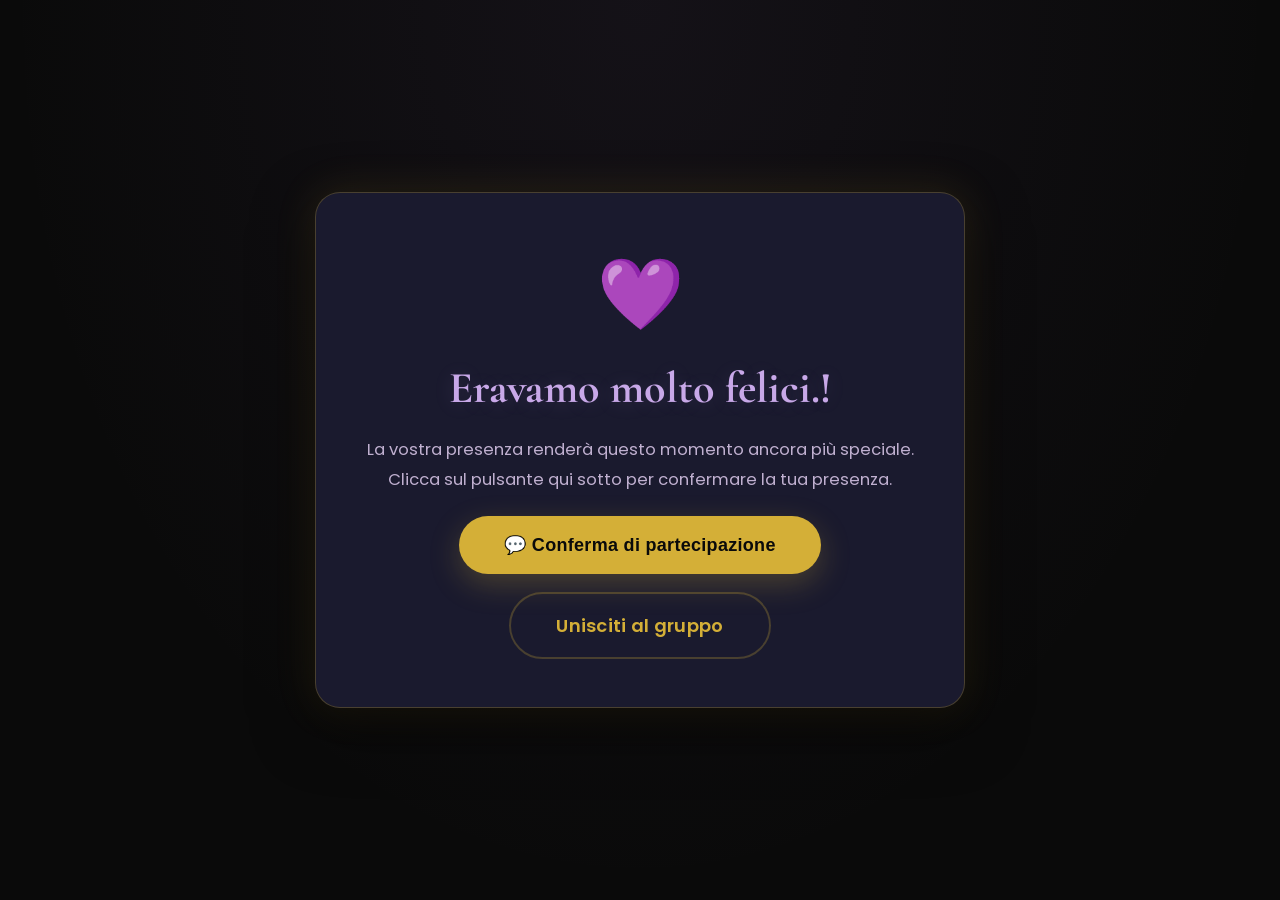
==== confimação.html @ 90d080fe "Translate confirmation page to Italian" ====
<!DOCTYPE html>
<html lang="pt-BR">
<head>
  <meta charset="UTF-8">
  <meta name="viewport" content="width=device-width, initial-scale=1.0">
  <title>Confirmação de Presença</title>
  <link rel="preconnect" href="https://fonts.googleapis.com">
  <link rel="preconnect" href="https://fonts.gstatic.com" crossorigin>
  <link href="https://fonts.googleapis.com/css2?family=Cormorant+Garamond:wght@400;600;700&family=Poppins:wght@300;400;500;600;700&display=swap" rel="stylesheet">

  <style>
    /* ======= VARIÁVEIS ======= */
    :root {
      --black: #0a0a0a;
      --dark: #0d0d0d;
      --dark-card: #1a1a2e;
      --purple: #8f6ab7;
      --purple2: #7c5aa5;
      --purple-light: #c8a8e8;
      --gold: #d4af37;
      --gold-dark: #c5a030;
      --white: #ffffff;
      --text-light: #f0e6ff;
      --text-muted: #c0b0d0;
      --border-gold: rgba(212, 175, 55, 0.25);
      --shadow-gold: rgba(212, 175, 55, 0.15);
    }

    /* ======= RESET ======= */
    * { box-sizing: border-box; margin: 0; padding: 0; }

    /* ======= BODY ======= */
    body {
      margin: 0;
      min-height: 100vh;
      display: flex;
      justify-content: center;
      align-items: center;
      background: var(--black);
      font-family: 'Poppins', sans-serif;
      color: var(--text-light);
      overflow-x: hidden;
      padding: clamp(12px, 3vw, 24px);
      background-image: radial-gradient(ellipse at 50% 0%, rgba(143, 106, 183, 0.08) 0%, transparent 70%);
    }

    /* ======= CARD ======= */
    .card {
      width: min(92%, 650px);
      background: var(--dark-card);
      border-radius: clamp(18px, 3vw, 25px);
      padding: clamp(24px, 5vw, 48px) clamp(20px, 4vw, 42px);
      text-align: center;
      box-shadow: 0 20px 60px rgba(0, 0, 0, 0.5), 0 0 40px var(--shadow-gold);
      border: 1px solid var(--border-gold);
      transition: all 0.3s ease;
    }

    .icon {
      font-size: clamp(48px, 10vw, 70px);
      margin-bottom: clamp(10px, 2vw, 16px);
      animation: pulse 2s infinite;
      display: block;
    }

    @keyframes pulse {
      50% { transform: scale(1.08); }
    }

    h1 {
      font-family: 'Cormorant Garamond', serif;
      color: var(--purple-light);
      font-size: clamp(28px, 6vw, 44px);
      line-height: 1.15;
      margin-bottom: 8px;
      font-weight: 700;
      text-shadow: 0 2px 20px rgba(200, 168, 232, 0.15);
    }

    p {
      color: var(--text-muted);
      line-height: 1.8;
      margin: clamp(14px, 3vw, 22px) 0;
      font-size: clamp(14px, 2.2vw, 16.5px);
    }

    /* ======= BOTÕES ======= */
    .btn {
      display: inline-flex;
      align-items: center;
      justify-content: center;
      gap: 8px;
      padding: clamp(14px, 2.5vw, 18px) clamp(28px, 5vw, 45px);
      border-radius: 50px;
      font-size: clamp(14px, 2vw, 18px);
      font-weight: 600;
      cursor: pointer;
      transition: all 0.3s ease;
      border: none;
      text-decoration: none;
      user-select: none;
      -webkit-tap-highlight-color: transparent;
      letter-spacing: 0.3px;
      outline: none;
    }

    .btn:active {
      transform: scale(0.97);
    }

    .btn-primary {
      background: var(--gold);
      color: var(--black);
      box-shadow: 0 10px 30px rgba(212, 175, 55, 0.25);
    }

    .btn-primary:hover {
      transform: translateY(-3px);
      background: var(--gold-dark);
      box-shadow: 0 15px 35px rgba(212, 175, 55, 0.35);
    }

    .btn-secondary {
      background: var(--purple2);
      color: var(--white);
      margin-top: 14px;
    }

    .btn-secondary:hover {
      transform: translateY(-3px);
      background: var(--purple);
    }

    .btn-link {
      margin-top: 18px;
      background: transparent;
      color: var(--gold);
      border: 2px solid var(--border-gold);
    }

    .btn-link:hover {
      transform: translateY(-3px);
      border-color: var(--gold);
      background: rgba(212, 175, 55, 0.08);
    }

    .btn-cancel {
      background: rgba(143, 106, 183, 0.15);
      color: var(--purple-light);
      border: 1px solid rgba(200, 168, 232, 0.25);
    }

    .btn-cancel:hover {
      transform: translateY(-3px);
      background: rgba(143, 106, 183, 0.25);
    }

    /* ======= MODAL ======= */
    #rsvpModal {
      position: fixed;
      inset: 0;
      z-index: 9999;
      display: none;
    }

    #rsvpModal.is-open {
      display: block;
    }

    .overlay {
      position: absolute;
      inset: 0;
      background: rgba(0, 0, 0, 0.7);
      backdrop-filter: blur(8px);
      -webkit-backdrop-filter: blur(8px);
    }

    .modal {
      position: relative;
      z-index: 1;
      width: min(720px, 94vw);
      margin: clamp(3vh, 5vh, 8vh) auto;
      background: var(--dark-card);
      border: 1px solid var(--border-gold);
      border-radius: clamp(16px, 3vw, 22px);
      box-shadow: 0 30px 90px rgba(0, 0, 0, 0.5), 0 0 30px var(--shadow-gold);
      padding: clamp(16px, 3vw, 28px);
      animation: pop 0.18s ease-out;
      max-height: 90vh;
      overflow-y: auto;
    }

    .modal::-webkit-scrollbar {
      width: 6px;
    }

    .modal::-webkit-scrollbar-track {
      background: transparent;
    }

    .modal::-webkit-scrollbar-thumb {
      background: var(--purple2);
      border-radius: 10px;
    }

    @keyframes pop {
      from { transform: translateY(10px) scale(0.98); opacity: 0.7; }
      to { transform: translateY(0) scale(1); opacity: 1; }
    }

    .modal h2 {
      font-family: 'Cormorant Garamond', serif;
      font-size: clamp(22px, 4vw, 30px);
      color: var(--purple-light);
      margin-bottom: 18px;
      text-align: center;
      font-weight: 700;
    }

    /* ======= FORMULÁRIO ======= */
    .form-grid {
      display: grid;
      grid-template-columns: 1fr 1fr;
      gap: clamp(10px, 2vw, 14px);
    }

    .form-grid .full { grid-column: 1 / -1; }

    label {
      display: block;
      font-size: clamp(12px, 1.8vw, 14px);
      color: var(--purple-light);
      margin: 8px 0 5px;
      font-weight: 600;
      letter-spacing: 0.2px;
    }

    input,
    select,
    textarea {
      width: 100%;
      border-radius: 14px;
      border: 1px solid rgba(200, 168, 232, 0.15);
      padding: clamp(10px, 2vw, 14px) clamp(10px, 2vw, 14px);
      outline: none;
      background: rgba(10, 10, 10, 0.6);
      color: var(--text-light);
      font-family: inherit;
      font-size: clamp(13px, 2vw, 15px);
      transition: border-color 0.2s ease, box-shadow 0.2s ease;
    }

    input::placeholder,
    textarea::placeholder {
      color: rgba(200, 168, 232, 0.3);
    }

    input:focus,
    select:focus,
    textarea:focus {
      border-color: var(--gold);
      box-shadow: 0 0 0 3px rgba(212, 175, 55, 0.15);
    }

    select {
      appearance: none;
      background-image: url("data:image/svg+xml,%3Csvg xmlns='http://www.w3.org/2000/svg' width='12' height='8' viewBox='0 0 12 8'%3E%3Cpath fill='%23d4af37' d='M6 8L0 0h12z'/%3E%3C/svg%3E");
      background-repeat: no-repeat;
      background-position: right 12px center;
      padding-right: 32px;
      cursor: pointer;
    }

    select option {
      background: var(--dark-card);
      color: var(--text-light);
    }

    textarea {
      min-height: clamp(80px, 12vw, 96px);
      resize: vertical;
    }

    /* ======= AÇÕES ======= */
    .actions {
      display: flex;
      gap: 12px;
      margin-top: 18px;
      justify-content: center;
      flex-wrap: wrap;
    }

    .actions button { border: none; }

    /* ======= TOAST ======= */
    .toast {
      display: none;
      margin-top: 14px;
      padding: 12px 14px;
      border-radius: 14px;
      background: rgba(212, 175, 55, 0.1);
      color: var(--gold);
      border: 1px solid var(--border-gold);
      font-weight: 600;
      text-align: center;
      font-size: clamp(13px, 2vw, 14px);
    }

    .help {
      margin-top: 12px;
      font-size: clamp(11px, 1.8vw, 12.5px);
      color: var(--text-muted);
      text-align: center;
      line-height: 1.5;
      opacity: 0.8;
    }

    /* ============================================
       RESPONSIVO — BREAKPOINTS
       ============================================ */

    /* Tablets & Telas Médias (≤ 1024px) */
    @media (max-width: 1024px) {
      body { padding: 20px; }
      .modal { margin: 5vh auto; }
    }

    /* ≤ 900px */
    @media (max-width: 900px) {
      .form-grid { grid-template-columns: 1fr; }
      .modal { padding: 20px; }
    }

    /* ≤ 768px */
    @media (max-width: 768px) {
      body { padding: 16px; }
      .card { padding: 28px 18px; }
      .modal { padding: 18px; margin: 3vh auto; max-height: 92vh; }
      .form-grid { gap: 8px; }
      .actions { flex-direction: column; align-items: stretch; }
      .actions .btn { width: 100%; justify-content: center; }
    }

    /* ≤ 600px */
    @media (max-width: 600px) {
      body { padding: 12px; }
      .card { padding: 24px 16px; border-radius: 18px; }
      .modal { padding: 14px; border-radius: 16px; margin: 2vh auto; }
      .modal h2 { font-size: 22px; }
      label { font-size: 13px; }
      .help { font-size: 11px; }
      .toast { font-size: 13px; }
    }

    /* ≤ 480px (smartphones médios) */
    @media (max-width: 480px) {
      body { padding: 10px; }
      .card { padding: 20px 14px; border-radius: 16px; }
      .card h1 { font-size: 26px; }
      .card p { font-size: 14px; }
      .btn { 
        padding: 13px 24px; 
        font-size: 14px; 
        width: 100%;
        justify-content: center;
      }
      .btn-link { margin-top: 12px; }
      .modal { padding: 12px; border-radius: 14px; }
      .modal h2 { font-size: 20px; }
      input, select, textarea { 
        padding: 10px;
        font-size: 14px;
        border-radius: 12px;
      }
      textarea { min-height: 72px; }
      .actions { gap: 10px; margin-top: 14px; }
    }

    /* ≤ 380px (smartphones pequenos) */
    @media (max-width: 380px) {
      body { padding: 8px; }
      .card { padding: 16px 10px; border-radius: 14px; }
      .card h1 { font-size: 22px; }
      .card p { font-size: 13px; line-height: 1.7; }
      .btn { 
        padding: 11px 18px; 
        font-size: 13px; 
      }
      .modal { padding: 10px; }
      .modal h2 { font-size: 18px; }
      input, select, textarea { 
        padding: 9px;
        font-size: 13px;
        border-radius: 10px;
      }
      label { font-size: 12px; }
      .help { font-size: 10.5px; }
      .toast { font-size: 12px; padding: 10px; }
      .icon { font-size: 42px; }
      .actions { gap: 8px; margin-top: 12px; }
    }
  </style>
</head>

<body>
  <div class="card" aria-live="polite">
    <span class="icon">💜</span>
    <h1>Eravamo molto felici.!</h1>

    <p>
      La vostra presenza renderà questo momento ancora più speciale.
      <br>Clicca sul pulsante qui sotto per confermare la tua presenza.
    </p>

    <button class="btn btn-primary" type="button" onclick="abrirModal()">💬 Conferma di partecipazione</button>

    <a
      class="btn btn-link"
      href="https://chat.whatsapp.com/LSDBAESwD82Ik6J1IVHqm6"
      target="_blank"
      rel="noopener noreferrer">
     Unisciti al gruppo
    </a>
  </div>

  <div id="rsvpModal" role="dialog" aria-modal="true" aria-hidden="true">
    <div class="overlay" onclick="fecharModal()"></div>

    <div class="modal" aria-labelledby="rsvpTitle">
      <h2 id="rsvpTitle">Si prega di confermare la presenza</h2>

      <div class="form-grid">
        <div class="full">
          <label for="nome">Nome e cognome</label>
          <input id="nome" type="text" placeholder="Nome e cognome autocomplete="name">
        </div>

        <div class="full">
          <label for="telefone">Telefono</label>
          <input id="telefone" type="text" placeholder="Telefono (opzionale)" autocomplete="tel">
        </div>

        <div>
          <label for="presenca">Stai andando?</label>
          <select id="presenca">
            <option>Sì</option>
            <option>No</option>
          </select>
        </div>

        <div>
          <label for="acompanhantes">Compagni</label>
          <input id="acompanhantes" type="number" min="0" value="0" placeholder="Numero di accompagnatori>
        </div>

        <div class="full">
          <label for="nomesAcompanhantes">Nomi degli accompagnatori</label>
          <textarea id="nomesAcompanhantes" placeholder="Nomi degli accompagnatori (se presenti)"></textarea>
        </div>

        <div class="full">
          <label for="obs">Note</label>
          <textarea id="obs" placeholder="Observações (alergias, horários, etc.)"></textarea>
        </div>
      </div>

      <div class="actions">
        <button class="btn btn-primary" type="button" onclick="enviarWhatsapp()">Confermare</button>
        <button class="btn btn-cancel" type="button" onclick="fecharModal()">Cancellare</button>
      </div>

        <div class="toast" id="toastOk">Enviando...</div>

      <div class="help">
        Dopo la conferma, apriremo WhatsApp con il tuo messaggio già compilato.
      </div>
    </div>
  </div>

  <script>
    // WhatsApp: telefone de destino recebido: +39 380 774 9633
    const WHATSAPP_DEST = '393807749633';
    const WA_ME_URL = `https://wa.me/${WHATSAPP_DEST}`;

    const modalEl = document.getElementById('rsvpModal');
    const toastOkEl = document.getElementById('toastOk');

    function abrirModal() {
      if (!modalEl) return;
      modalEl.classList.add('is-open');
      modalEl.setAttribute('aria-hidden', 'false');
      document.body.style.overflow = 'hidden';
      setTimeout(() => {
        const input = document.getElementById('nome');
        if (input) input.focus();
      }, 100);
    }

    function fecharModal() {
      if (!modalEl) return;
      modalEl.classList.remove('is-open');
      modalEl.setAttribute('aria-hidden', 'true');
      document.body.style.overflow = '';
      if (toastOkEl) {
        toastOkEl.style.display = 'none';
      }
    }

    function getValue(id) {
      const el = document.getElementById(id);
      return (el && typeof el.value === 'string') ? el.value.trim() : (el ? String(el.value).trim() : '');
    }

    function getSelectValue(id) {
      const el = document.getElementById(id);
      return el ? String(el.value).trim() : '';
    }

    function enviarWhatsapp() {
      const nome = getValue('nome');
      const telefone = getValue('telefone');
      const presenca = getSelectValue('presenca');
      const acompanhantes = (function() {
        const el = document.getElementById('acompanhantes');
        const n = el ? Number(el.value) : 0;
        return Number.isFinite(n) ? n : 0;
      })();
      const nomesAcompanhantes = getValue('nomesAcompanhantes');
      const obs = getValue('obs');

      if (!nome) {
        alert('Inserisci il tuo nome e cognome per confermare..');
        const n = document.getElementById('nome');
        if (n) n.focus();
        return;
      }

      const msg = [
        'Inserisci il tuo nome e cognome per confermare.',
        '',
        `Nome: ${nome}`,
        `Telefono: ${telefone || '-'}`,
        `Presenza: ${presenca || '-'}`,
        `Compagni: ${acompanhantes}`,
        `Nomi degli accompagnatori: ${nomesAcompanhantes || '-'}`,
        `Observaçõe: ${obs || '-'}`
      ].join('\n');

      const url = `${WA_ME_URL}?text=${encodeURIComponent(msg)}`;

      if (toastOkEl) {
        toastOkEl.style.display = 'block';
        toastOkEl.textContent = 'Abrindo WhatsApp...';
      }

      window.open(url, '_blank', 'noopener,noreferrer');
      fecharModal();
    }

    // Fechar ao clicar fora no overlay
    document.addEventListener('click', function(e) {
      if (e.target === modalEl) fecharModal();
    });

    // Fechar com ESC
    document.addEventListener('keydown', (e) => {
      if (e.key === 'Escape') fecharModal();
    });
  </script>
</body>
</html>
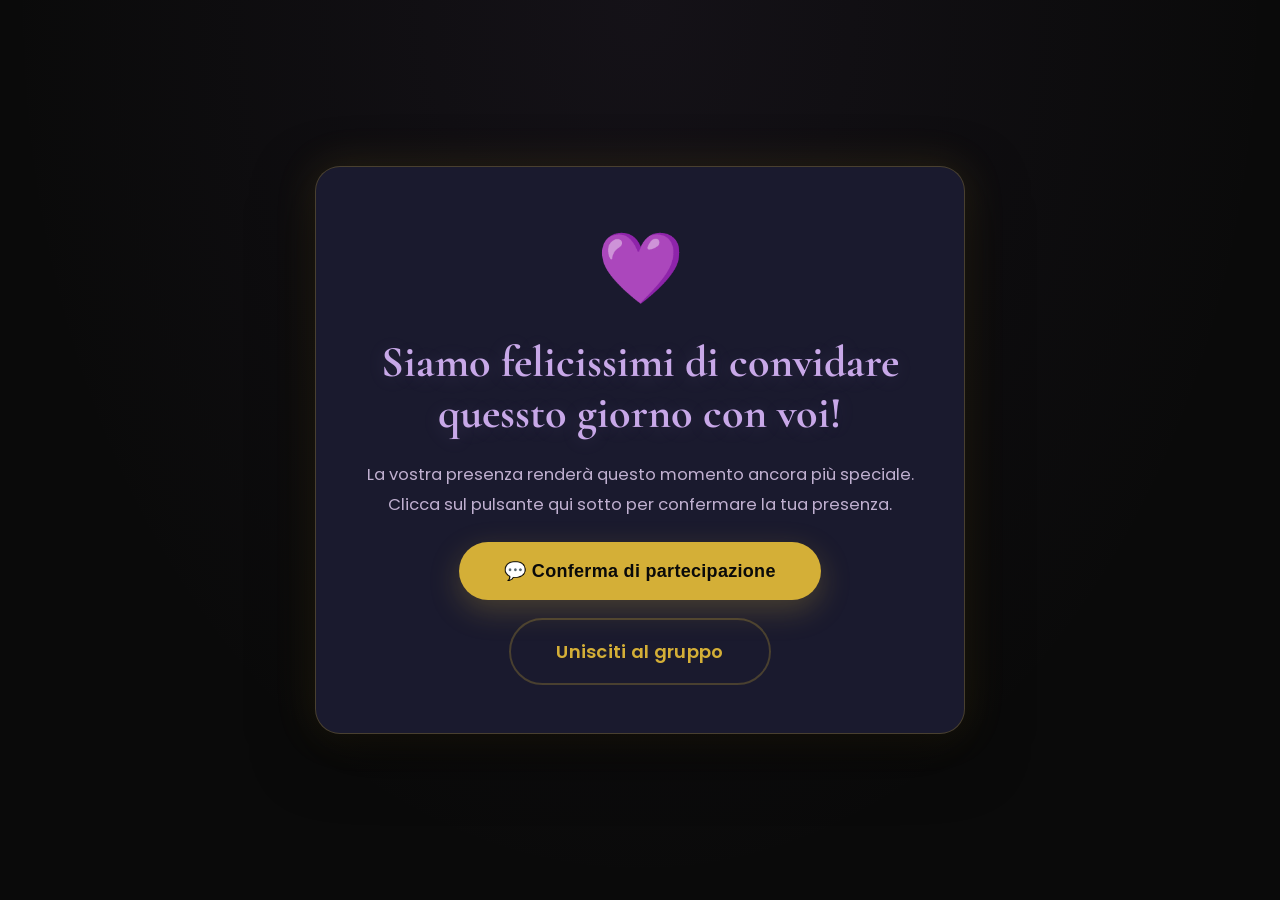
==== commit 6abfec86: "Update confimação.html" ====
--- a/confimação.html
+++ b/confimação.html
@@ -3,7 +3,7 @@
 <head>
   <meta charset="UTF-8">
   <meta name="viewport" content="width=device-width, initial-scale=1.0">
-  <title>Confirmação de Presença</title>
+  <title>Si prega di confermare la presenza</title>
   <link rel="preconnect" href="https://fonts.googleapis.com">
   <link rel="preconnect" href="https://fonts.gstatic.com" crossorigin>
   <link href="https://fonts.googleapis.com/css2?family=Cormorant+Garamond:wght@400;600;700&family=Poppins:wght@300;400;500;600;700&display=swap" rel="stylesheet">
@@ -405,7 +405,7 @@
 <body>
   <div class="card" aria-live="polite">
     <span class="icon">💜</span>
-    <h1>Eravamo molto felici.!</h1>
+    <h1>Siamo felicissimi di convidare quessto giorno con voi!</h1>
 
     <p>
       La vostra presenza renderà questo momento ancora più speciale.
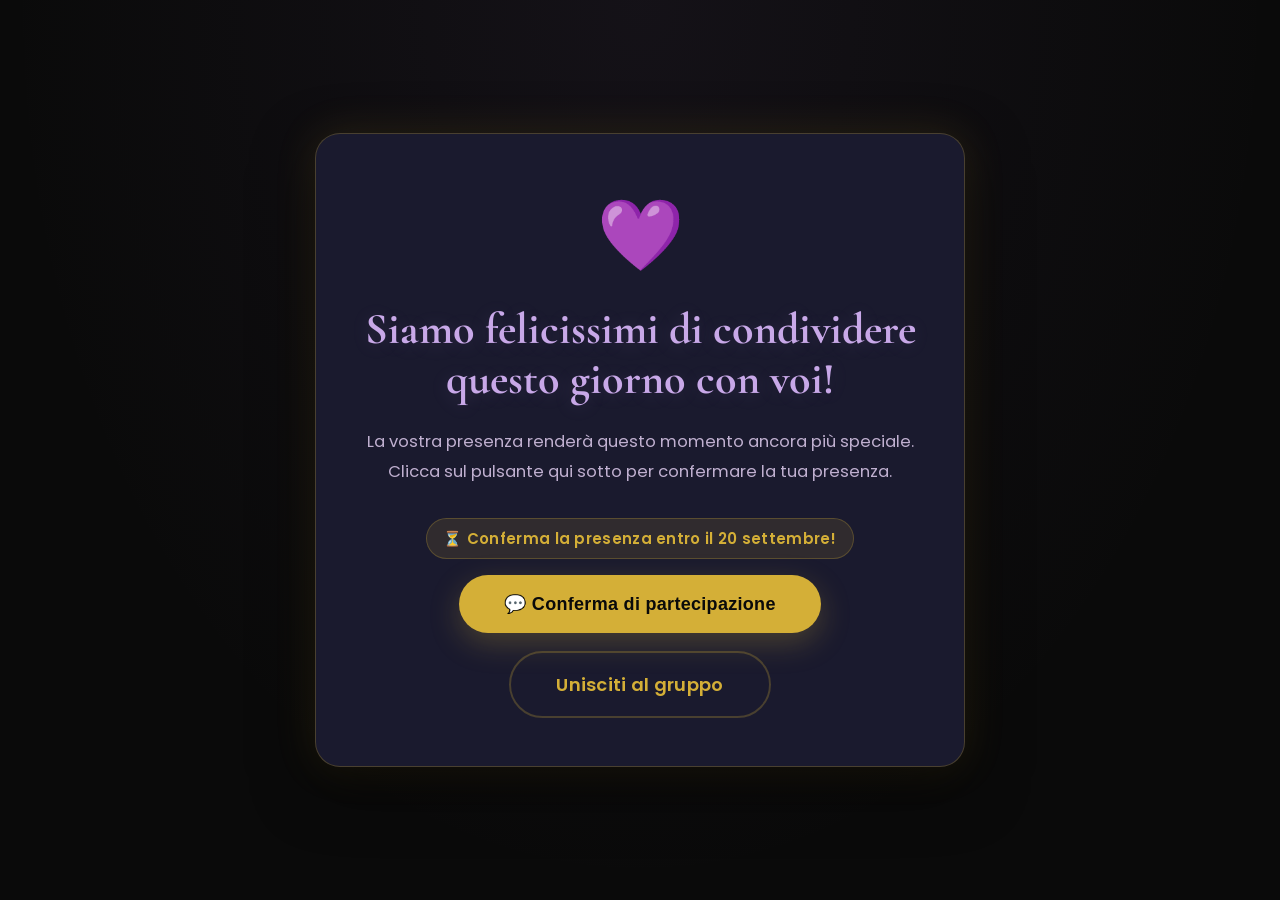
==== commit ec03b169: "Update confimação.html" ====
--- a/confimação.html
+++ b/confimação.html
@@ -1,5 +1,5 @@
 <!DOCTYPE html>
-<html lang="pt-BR">
+<html lang="it">
 <head>
   <meta charset="UTF-8">
   <meta name="viewport" content="width=device-width, initial-scale=1.0">
@@ -82,6 +82,20 @@
       line-height: 1.8;
       margin: clamp(14px, 3vw, 22px) 0;
       font-size: clamp(14px, 2.2vw, 16.5px);
+    }
+
+    .deadline-badge {
+      display: inline-block;
+      margin-top: 10px;
+      margin-bottom: 16px;
+      padding: 8px 16px;
+      background: rgba(212, 175, 55, 0.12);
+      border: 1px solid var(--border-gold);
+      border-radius: 30px;
+      color: var(--gold);
+      font-size: clamp(13px, 2vw, 15px);
+      font-weight: 600;
+      letter-spacing: 0.3px;
     }
 
     /* ======= BOTÕES ======= */
@@ -212,9 +226,17 @@
       font-family: 'Cormorant Garamond', serif;
       font-size: clamp(22px, 4vw, 30px);
       color: var(--purple-light);
-      margin-bottom: 18px;
+      margin-bottom: 8px;
       text-align: center;
       font-weight: 700;
+    }
+
+    .modal-subtitle {
+      text-align: center;
+      color: var(--gold);
+      font-size: clamp(13px, 2vw, 14.5px);
+      margin-bottom: 20px;
+      font-weight: 500;
     }
 
     /* ======= FORMULÁRIO ======= */
@@ -241,7 +263,7 @@
       width: 100%;
       border-radius: 14px;
       border: 1px solid rgba(200, 168, 232, 0.15);
-      padding: clamp(10px, 2vw, 14px) clamp(10px, 2vw, 14px);
+      padding: clamp(10px, 2vw, 14px);
       outline: none;
       background: rgba(10, 10, 10, 0.6);
       color: var(--text-light);
@@ -316,22 +338,19 @@
     }
 
     /* ============================================
-       RESPONSIVO — BREAKPOINTS
-       ============================================ */
-
-    /* Tablets & Telas Médias (≤ 1024px) */
+        RESPONSIVO — BREAKPOINTS
+        ============================================ */
+
     @media (max-width: 1024px) {
       body { padding: 20px; }
       .modal { margin: 5vh auto; }
     }
 
-    /* ≤ 900px */
     @media (max-width: 900px) {
       .form-grid { grid-template-columns: 1fr; }
       .modal { padding: 20px; }
     }
 
-    /* ≤ 768px */
     @media (max-width: 768px) {
       body { padding: 16px; }
       .card { padding: 28px 18px; }
@@ -341,7 +360,6 @@
       .actions .btn { width: 100%; justify-content: center; }
     }
 
-    /* ≤ 600px */
     @media (max-width: 600px) {
       body { padding: 12px; }
       .card { padding: 24px 16px; border-radius: 18px; }
@@ -352,7 +370,6 @@
       .toast { font-size: 13px; }
     }
 
-    /* ≤ 480px (smartphones médios) */
     @media (max-width: 480px) {
       body { padding: 10px; }
       .card { padding: 20px 14px; border-radius: 16px; }
@@ -376,7 +393,6 @@
       .actions { gap: 10px; margin-top: 14px; }
     }
 
-    /* ≤ 380px (smartphones pequenos) */
     @media (max-width: 380px) {
       body { padding: 8px; }
       .card { padding: 16px 10px; border-radius: 14px; }
@@ -405,21 +421,25 @@
 <body>
   <div class="card" aria-live="polite">
     <span class="icon">💜</span>
-    <h1>Siamo felicissimi di convidare quessto giorno con voi!</h1>
+    <h1>Siamo felicissimi di condividere questo giorno con voi!</h1>
 
     <p>
       La vostra presenza renderà questo momento ancora più speciale.
       <br>Clicca sul pulsante qui sotto per confermare la tua presenza.
     </p>
 
-    <button class="btn btn-primary" type="button" onclick="abrirModal()">💬 Conferma di partecipazione</button>
+    <div class="deadline-badge">⏳ Conferma la presenza entro il 20 settembre!</div>
+
+    <div>
+      <button class="btn btn-primary" type="button" onclick="abrirModal()">💬 Conferma di partecipazione</button>
+    </div>
 
     <a
       class="btn btn-link"
       href="https://chat.whatsapp.com/LSDBAESwD82Ik6J1IVHqm6"
       target="_blank"
       rel="noopener noreferrer">
-     Unisciti al gruppo
+      Unisciti al gruppo
     </a>
   </div>
 
@@ -428,11 +448,12 @@
 
     <div class="modal" aria-labelledby="rsvpTitle">
       <h2 id="rsvpTitle">Si prega di confermare la presenza</h2>
+      <div class="modal-subtitle">📅 Conferma la presenza entro il 20 settembre!</div>
 
       <div class="form-grid">
         <div class="full">
           <label for="nome">Nome e cognome</label>
-          <input id="nome" type="text" placeholder="Nome e cognome autocomplete="name">
+          <input id="nome" type="text" placeholder="Nome e cognome" autocomplete="name">
         </div>
 
         <div class="full">
@@ -450,7 +471,7 @@
 
         <div>
           <label for="acompanhantes">Compagni</label>
-          <input id="acompanhantes" type="number" min="0" value="0" placeholder="Numero di accompagnatori>
+          <input id="acompanhantes" type="number" min="0" value="0" placeholder="Numero di accompagnatori">
         </div>
 
         <div class="full">
@@ -460,7 +481,7 @@
 
         <div class="full">
           <label for="obs">Note</label>
-          <textarea id="obs" placeholder="Observações (alergias, horários, etc.)"></textarea>
+          <textarea id="obs" placeholder="Note (allergie, orari, ecc.)"></textarea>
         </div>
       </div>
 
@@ -469,7 +490,7 @@
         <button class="btn btn-cancel" type="button" onclick="fecharModal()">Cancellare</button>
       </div>
 
-        <div class="toast" id="toastOk">Enviando...</div>
+      <div class="toast" id="toastOk">Invio in corso...</div>
 
       <div class="help">
         Dopo la conferma, apriremo WhatsApp con il tuo messaggio già compilato.
@@ -529,28 +550,28 @@
       const obs = getValue('obs');
 
       if (!nome) {
-        alert('Inserisci il tuo nome e cognome per confermare..');
+        alert('Inserisci il tuo nome e cognome per confermare.');
         const n = document.getElementById('nome');
         if (n) n.focus();
         return;
       }
 
       const msg = [
-        'Inserisci il tuo nome e cognome per confermare.',
+        'Conferma di partecipazione:',
         '',
         `Nome: ${nome}`,
         `Telefono: ${telefone || '-'}`,
         `Presenza: ${presenca || '-'}`,
         `Compagni: ${acompanhantes}`,
         `Nomi degli accompagnatori: ${nomesAcompanhantes || '-'}`,
-        `Observaçõe: ${obs || '-'}`
+        `Note: ${obs || '-'}`
       ].join('\n');
 
       const url = `${WA_ME_URL}?text=${encodeURIComponent(msg)}`;
 
       if (toastOkEl) {
         toastOkEl.style.display = 'block';
-        toastOkEl.textContent = 'Abrindo WhatsApp...';
+        toastOkEl.textContent = 'Apertura di WhatsApp...';
       }
 
       window.open(url, '_blank', 'noopener,noreferrer');
@@ -569,4 +590,3 @@
   </script>
 </body>
 </html>
-
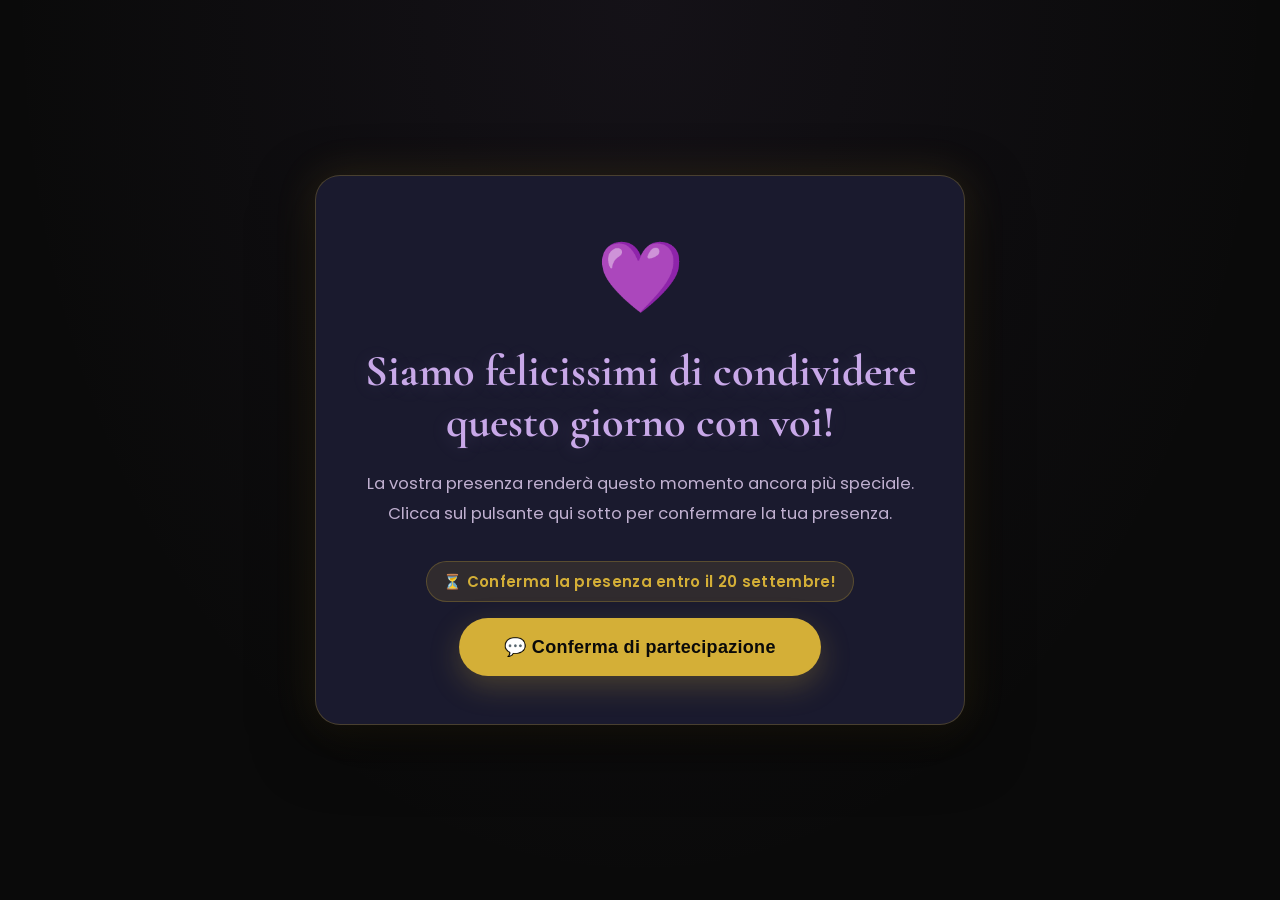
==== commit 5a6e1b02: "Remove unused button styles and link Removed secondary and link button styles and their usage." ====
--- a/confimação.html
+++ b/confimação.html
@@ -134,30 +134,6 @@
       box-shadow: 0 15px 35px rgba(212, 175, 55, 0.35);
     }
 
-    .btn-secondary {
-      background: var(--purple2);
-      color: var(--white);
-      margin-top: 14px;
-    }
-
-    .btn-secondary:hover {
-      transform: translateY(-3px);
-      background: var(--purple);
-    }
-
-    .btn-link {
-      margin-top: 18px;
-      background: transparent;
-      color: var(--gold);
-      border: 2px solid var(--border-gold);
-    }
-
-    .btn-link:hover {
-      transform: translateY(-3px);
-      border-color: var(--gold);
-      background: rgba(212, 175, 55, 0.08);
-    }
-
     .btn-cancel {
       background: rgba(143, 106, 183, 0.15);
       color: var(--purple-light);
@@ -337,10 +313,7 @@
       opacity: 0.8;
     }
 
-    /* ============================================
-        RESPONSIVO — BREAKPOINTS
-        ============================================ */
-
+    /* ======= RESPONSIVO ======= */
     @media (max-width: 1024px) {
       body { padding: 20px; }
       .modal { margin: 5vh auto; }
@@ -358,16 +331,6 @@
       .form-grid { gap: 8px; }
       .actions { flex-direction: column; align-items: stretch; }
       .actions .btn { width: 100%; justify-content: center; }
-    }
-
-    @media (max-width: 600px) {
-      body { padding: 12px; }
-      .card { padding: 24px 16px; border-radius: 18px; }
-      .modal { padding: 14px; border-radius: 16px; margin: 2vh auto; }
-      .modal h2 { font-size: 22px; }
-      label { font-size: 13px; }
-      .help { font-size: 11px; }
-      .toast { font-size: 13px; }
     }
 
     @media (max-width: 480px) {
@@ -381,7 +344,6 @@
         width: 100%;
         justify-content: center;
       }
-      .btn-link { margin-top: 12px; }
       .modal { padding: 12px; border-radius: 14px; }
       .modal h2 { font-size: 20px; }
       input, select, textarea { 
@@ -392,29 +354,6 @@
       textarea { min-height: 72px; }
       .actions { gap: 10px; margin-top: 14px; }
     }
-
-    @media (max-width: 380px) {
-      body { padding: 8px; }
-      .card { padding: 16px 10px; border-radius: 14px; }
-      .card h1 { font-size: 22px; }
-      .card p { font-size: 13px; line-height: 1.7; }
-      .btn { 
-        padding: 11px 18px; 
-        font-size: 13px; 
-      }
-      .modal { padding: 10px; }
-      .modal h2 { font-size: 18px; }
-      input, select, textarea { 
-        padding: 9px;
-        font-size: 13px;
-        border-radius: 10px;
-      }
-      label { font-size: 12px; }
-      .help { font-size: 10.5px; }
-      .toast { font-size: 12px; padding: 10px; }
-      .icon { font-size: 42px; }
-      .actions { gap: 8px; margin-top: 12px; }
-    }
   </style>
 </head>
 
@@ -433,14 +372,6 @@
     <div>
       <button class="btn btn-primary" type="button" onclick="abrirModal()">💬 Conferma di partecipazione</button>
     </div>
-
-    <a
-      class="btn btn-link"
-      href="https://chat.whatsapp.com/LSDBAESwD82Ik6J1IVHqm6"
-      target="_blank"
-      rel="noopener noreferrer">
-      Unisciti al gruppo
-    </a>
   </div>
 
   <div id="rsvpModal" role="dialog" aria-modal="true" aria-hidden="true">
@@ -490,18 +421,17 @@
         <button class="btn btn-cancel" type="button" onclick="fecharModal()">Cancellare</button>
       </div>
 
-      <div class="toast" id="toastOk">Invio in corso...</div>
+      <div class="toast" id="toastOk">Messaggio copiato! Apertura del gruppo...</div>
 
       <div class="help">
-        Dopo la conferma, apriremo WhatsApp con il tuo messaggio già compilato.
+        Il tuo messaggio verrà copiato automaticamente. Incollalo nel gruppo che si aprirà!
       </div>
     </div>
   </div>
 
   <script>
-    // WhatsApp: telefone de destino recebido: +39 380 774 9633
-    const WHATSAPP_DEST = '393807749633';
-    const WA_ME_URL = `https://wa.me/${WHATSAPP_DEST}`;
+    // Link do Grupo do WhatsApp
+    const WA_GROUP_URL = 'https://chat.whatsapp.com/LSDBAESwD82Ik6J1IVHqm6';
 
     const modalEl = document.getElementById('rsvpModal');
     const toastOkEl = document.getElementById('toastOk');
@@ -537,7 +467,29 @@
       return el ? String(el.value).trim() : '';
     }
 
-    function enviarWhatsapp() {
+    async function copiarTexto(texto) {
+      try {
+        if (navigator.clipboard && window.isSecureContext) {
+          await navigator.clipboard.writeText(texto);
+          return true;
+        } else {
+          const textarea = document.createElement('textarea');
+          textarea.value = texto;
+          textarea.style.position = 'fixed';
+          textarea.style.opacity = '0';
+          document.body.appendChild(textarea);
+          textarea.select();
+          const copiado = document.execCommand('copy');
+          document.body.removeChild(textarea);
+          return copiado;
+        }
+      } catch (err) {
+        console.error('Erro ao copiar:', err);
+        return false;
+      }
+    }
+
+    async function enviarWhatsapp() {
       const nome = getValue('nome');
       const telefone = getValue('telefone');
       const presenca = getSelectValue('presenca');
@@ -557,25 +509,27 @@
       }
 
       const msg = [
-        'Conferma di partecipazione:',
+        '📌 *Conferma di partecipazione:*',
         '',
-        `Nome: ${nome}`,
-        `Telefono: ${telefone || '-'}`,
-        `Presenza: ${presenca || '-'}`,
-        `Compagni: ${acompanhantes}`,
-        `Nomi degli accompagnatori: ${nomesAcompanhantes || '-'}`,
-        `Note: ${obs || '-'}`
+        `👤 *Nome:* ${nome}`,
+        `📞 *Telefono:* ${telefone || '-'}`,
+        `✅ *Presenza:* ${presenca || '-'}`,
+        `👥 *Compagni:* ${acompanhantes}`,
+        `📝 *Nomi degli accompagnatori:* ${nomesAcompanhantes || '-'}`,
+        `💬 *Note:* ${obs || '-'}`
       ].join('\n');
 
-      const url = `${WA_ME_URL}?text=${encodeURIComponent(msg)}`;
+      await copiarTexto(msg);
 
       if (toastOkEl) {
         toastOkEl.style.display = 'block';
-        toastOkEl.textContent = 'Apertura di WhatsApp...';
+        toastOkEl.textContent = 'Messaggio copiato! Incollalo nel gruppo...';
       }
 
-      window.open(url, '_blank', 'noopener,noreferrer');
-      fecharModal();
+      setTimeout(() => {
+        window.open(WA_GROUP_URL, '_blank', 'noopener,noreferrer');
+        fecharModal();
+      }, 1000);
     }
 
     // Fechar ao clicar fora no overlay
